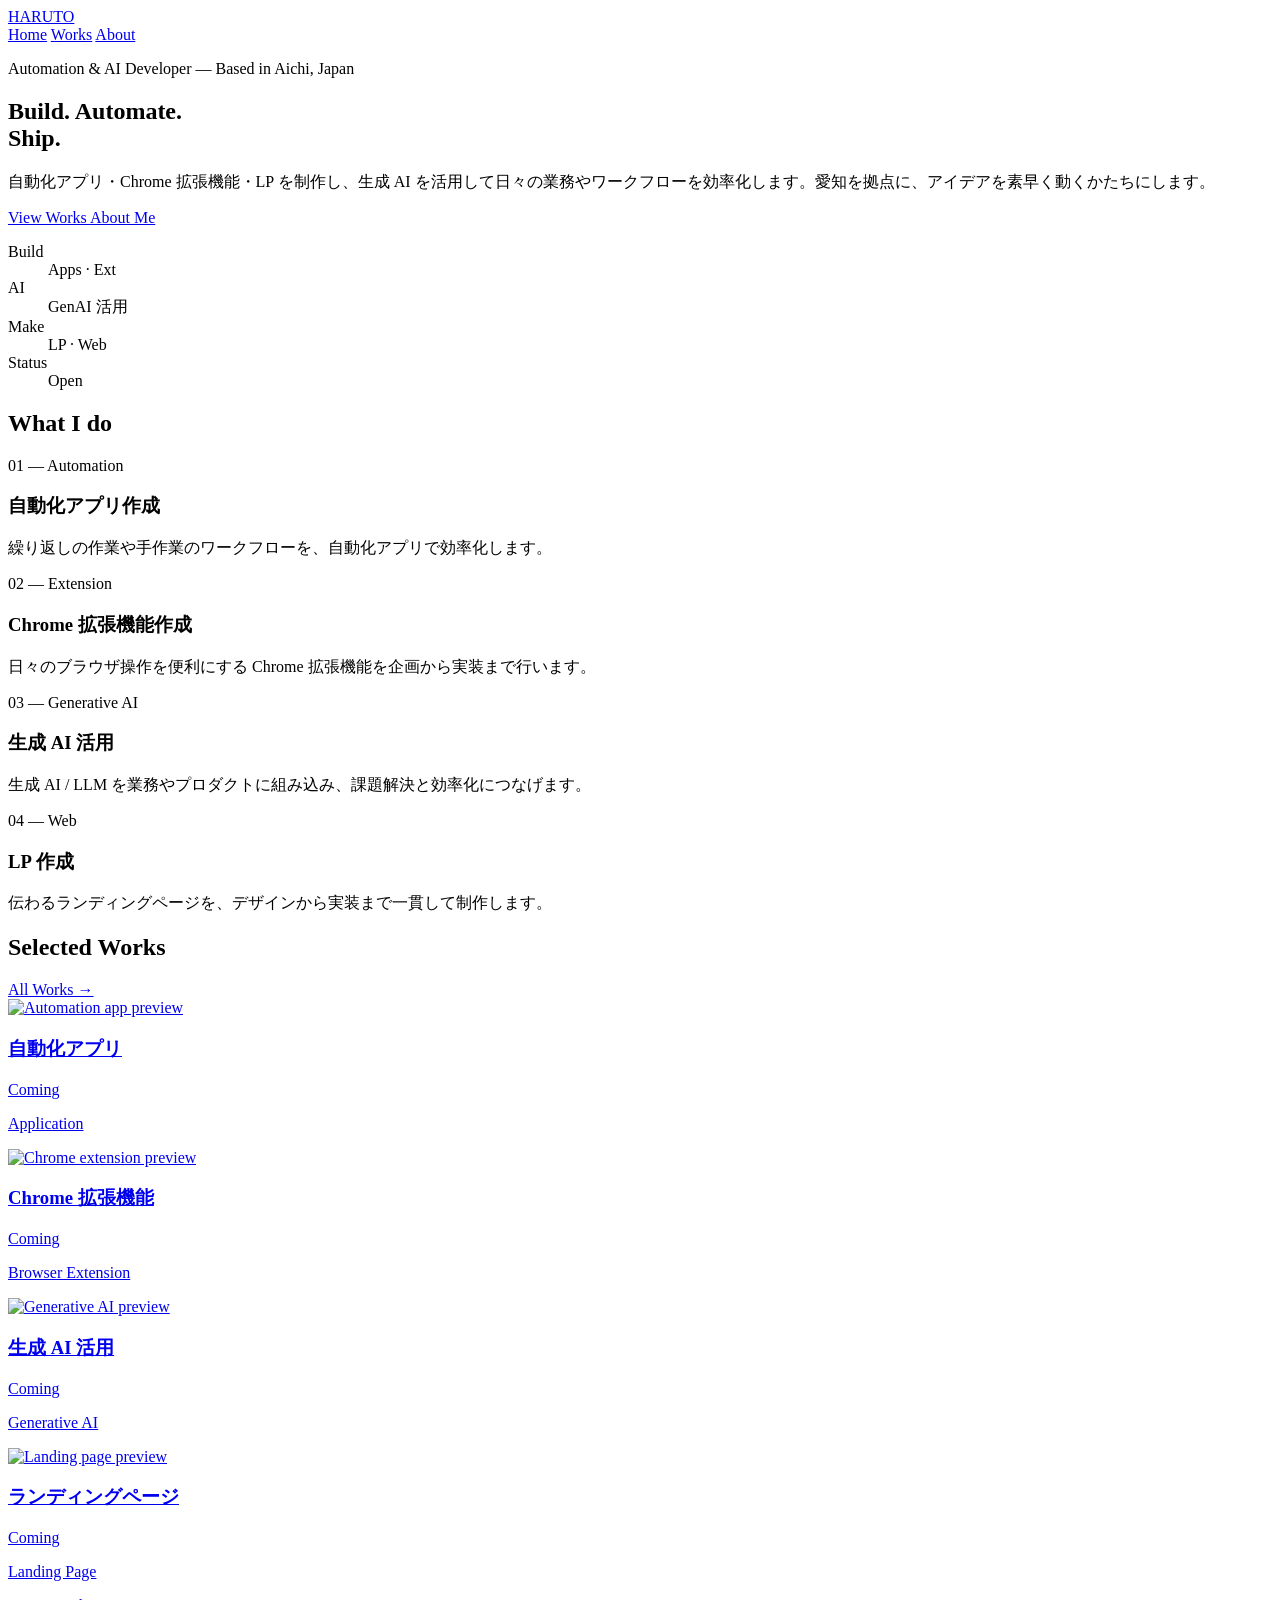
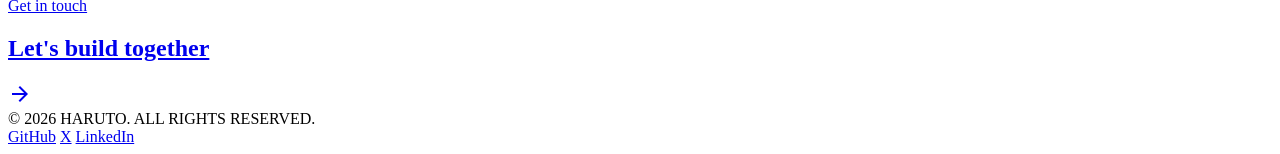
==== index.html @ 408f40bc "Initial commit: portfolio site Co-Authored-By: Claude Opus 4.8 <noreply@anthropic.com>" ====
<!DOCTYPE html>
<html class="scroll-smooth" lang="ja">
<head>
<meta charset="utf-8" />
<meta content="width=device-width, initial-scale=1.0" name="viewport" />
<title>HARUTO — Automation & AI Developer</title>
<meta name="description" content="HARUTO のポートフォリオ。自動化アプリ・Chrome拡張機能・生成AI活用・LP制作。愛知県で活動。" />
<script src="https://cdn.tailwindcss.com?plugins=forms,container-queries"></script>
<link href="https://fonts.googleapis.com/css2?family=Inter:wght@400;500&amp;family=JetBrains+Mono:wght@400;500;600&amp;family=Geist:wght@400;500;600&amp;display=swap" rel="stylesheet" />
<link href="https://fonts.googleapis.com/css2?family=Material+Symbols+Outlined:wght,FILL@100..700,0..1&amp;display=swap" rel="stylesheet" />
<style>
    .material-symbols-outlined { font-variation-settings: 'FILL' 0, 'wght' 400, 'GRAD' 0, 'opsz' 24; }
    body { -webkit-font-smoothing: antialiased; -moz-osx-font-smoothing: grayscale; }
    ::selection { background-color: #000000; color: #ffffff; }
</style>
<script src="assets/config.js"></script>
</head>
<body class="bg-background text-on-background min-h-screen">

<!-- TopNavBar -->
<header class="fixed top-0 w-full z-50 bg-background border-b border-surface-container">
<nav class="flex justify-between items-center h-16 px-margin-mobile md:px-margin-desktop max-w-[1440px] mx-auto">
<a href="index.html" class="font-label-md text-label-md font-bold uppercase tracking-widest text-primary">HARUTO</a>
<div class="flex gap-8">
<a class="font-label-md text-label-md text-primary border-b border-primary pb-1" href="index.html">Home</a>
<a class="font-label-md text-label-md text-outline hover:text-primary transition-colors duration-200" href="works.html">Works</a>
<a class="font-label-md text-label-md text-outline hover:text-primary transition-colors duration-200" href="about.html">About</a>
</div>
</nav>
</header>

<main class="pt-32 pb-stack-xl max-w-[1440px] mx-auto">

<!-- Hero -->
<section class="px-margin-mobile md:px-margin-desktop mb-stack-lg">
<p class="font-label-md text-label-md text-outline uppercase tracking-widest mb-stack-sm">Automation &amp; AI Developer — Based in Aichi, Japan</p>
<h1 class="font-display text-headline-lg-mobile md:text-display uppercase tracking-tight max-w-[1100px]">
Build. Automate.<br />Ship.
</h1>
<p class="font-body-lg text-body-lg text-on-surface-variant max-w-[680px] mt-stack-md">
自動化アプリ・Chrome 拡張機能・LP を制作し、生成 AI を活用して日々の業務やワークフローを効率化します。愛知を拠点に、アイデアを素早く動くかたちにします。
</p>
<div class="flex flex-col sm:flex-row gap-4 mt-stack-md">
<a href="works.html" class="inline-flex items-center justify-center px-10 py-4 bg-primary text-on-primary font-label-md text-label-md uppercase tracking-widest hover:bg-secondary transition-colors duration-300 active:scale-95">
View Works
</a>
<a href="about.html" class="inline-flex items-center justify-center px-10 py-4 border border-primary text-primary font-label-md text-label-md uppercase tracking-widest hover:bg-surface-container transition-colors duration-300 active:scale-95">
About Me
</a>
</div>
</section>

<!-- Quick facts -->
<section class="px-margin-mobile md:px-margin-desktop mb-stack-lg">
<dl class="grid grid-cols-2 md:grid-cols-4 border-t border-surface-container">
<div class="py-stack-sm border-b border-surface-container pr-4">
<dt class="font-label-sm text-label-sm text-outline uppercase tracking-widest">Build</dt>
<dd class="font-headline-md text-headline-md mt-2">Apps · Ext</dd>
</div>
<div class="py-stack-sm border-b border-surface-container pr-4">
<dt class="font-label-sm text-label-sm text-outline uppercase tracking-widest">AI</dt>
<dd class="font-headline-md text-headline-md mt-2">GenAI 活用</dd>
</div>
<div class="py-stack-sm border-b border-surface-container pr-4">
<dt class="font-label-sm text-label-sm text-outline uppercase tracking-widest">Make</dt>
<dd class="font-headline-md text-headline-md mt-2">LP · Web</dd>
</div>
<div class="py-stack-sm border-b border-surface-container pr-4">
<dt class="font-label-sm text-label-sm text-outline uppercase tracking-widest">Status</dt>
<dd class="font-headline-md text-headline-md mt-2 flex items-center gap-3"><span class="w-2 h-2 bg-secondary rounded-full"></span>Open</dd>
</div>
</dl>
</section>

<!-- What I do -->
<section class="px-margin-mobile md:px-margin-desktop mb-stack-lg">
<h2 class="font-label-sm text-label-sm text-outline uppercase tracking-widest border-b border-surface-container pb-2 mb-stack-md">What I do</h2>
<div class="grid grid-cols-1 md:grid-cols-2 gap-x-margin-desktop gap-y-stack-md">
<div class="space-y-2">
<p class="font-label-sm text-label-sm text-secondary uppercase tracking-widest">01 — Automation</p>
<h3 class="font-headline-md text-headline-md">自動化アプリ作成</h3>
<p class="font-body-md text-body-md text-on-surface-variant">繰り返しの作業や手作業のワークフローを、自動化アプリで効率化します。</p>
</div>
<div class="space-y-2">
<p class="font-label-sm text-label-sm text-secondary uppercase tracking-widest">02 — Extension</p>
<h3 class="font-headline-md text-headline-md">Chrome 拡張機能作成</h3>
<p class="font-body-md text-body-md text-on-surface-variant">日々のブラウザ操作を便利にする Chrome 拡張機能を企画から実装まで行います。</p>
</div>
<div class="space-y-2">
<p class="font-label-sm text-label-sm text-secondary uppercase tracking-widest">03 — Generative AI</p>
<h3 class="font-headline-md text-headline-md">生成 AI 活用</h3>
<p class="font-body-md text-body-md text-on-surface-variant">生成 AI / LLM を業務やプロダクトに組み込み、課題解決と効率化につなげます。</p>
</div>
<div class="space-y-2">
<p class="font-label-sm text-label-sm text-secondary uppercase tracking-widest">04 — Web</p>
<h3 class="font-headline-md text-headline-md">LP 作成</h3>
<p class="font-body-md text-body-md text-on-surface-variant">伝わるランディングページを、デザインから実装まで一貫して制作します。</p>
</div>
</div>
</section>

<!-- Selected Works -->
<section class="px-margin-mobile md:px-margin-desktop">
<div class="flex items-end justify-between border-b border-surface-container pb-stack-sm mb-stack-md">
<h2 class="font-headline-lg text-headline-lg-mobile md:text-headline-lg uppercase tracking-tight">Selected Works</h2>
<a href="works.html" class="font-label-md text-label-md text-outline hover:text-primary transition-colors hidden sm:inline">All Works →</a>
</div>

<div class="grid grid-cols-1 md:grid-cols-2 gap-x-margin-desktop gap-y-stack-md">

<!-- Work card 1 -->
<a href="works.html" class="group block" data-reveal>
<div class="aspect-[4/3] bg-surface-container overflow-hidden mb-stack-sm">
<img data-grayscale alt="Automation app preview" src="https://picsum.photos/seed/haruto-app/800/600" class="w-full h-full object-cover grayscale group-hover:grayscale-0 group-hover:scale-105 transition-all duration-700" />
</div>
<div class="flex items-baseline justify-between">
<h3 class="font-headline-md text-headline-md group-hover:text-secondary transition-colors">自動化アプリ</h3>
<span class="font-label-sm text-label-sm text-outline">Coming</span>
</div>
<p class="font-label-sm text-label-sm text-outline uppercase tracking-widest mt-1">Application</p>
</a>

<!-- Work card 2 -->
<a href="works.html" class="group block md:mt-stack-lg" data-reveal>
<div class="aspect-[4/3] bg-surface-container overflow-hidden mb-stack-sm">
<img data-grayscale alt="Chrome extension preview" src="https://picsum.photos/seed/haruto-ext/800/600" class="w-full h-full object-cover grayscale group-hover:grayscale-0 group-hover:scale-105 transition-all duration-700" />
</div>
<div class="flex items-baseline justify-between">
<h3 class="font-headline-md text-headline-md group-hover:text-secondary transition-colors">Chrome 拡張機能</h3>
<span class="font-label-sm text-label-sm text-outline">Coming</span>
</div>
<p class="font-label-sm text-label-sm text-outline uppercase tracking-widest mt-1">Browser Extension</p>
</a>

<!-- Work card 3 -->
<a href="works.html" class="group block" data-reveal>
<div class="aspect-[4/3] bg-surface-container overflow-hidden mb-stack-sm">
<img data-grayscale alt="Generative AI preview" src="https://picsum.photos/seed/haruto-ai/800/600" class="w-full h-full object-cover grayscale group-hover:grayscale-0 group-hover:scale-105 transition-all duration-700" />
</div>
<div class="flex items-baseline justify-between">
<h3 class="font-headline-md text-headline-md group-hover:text-secondary transition-colors">生成 AI 活用</h3>
<span class="font-label-sm text-label-sm text-outline">Coming</span>
</div>
<p class="font-label-sm text-label-sm text-outline uppercase tracking-widest mt-1">Generative AI</p>
</a>

<!-- Work card 4 -->
<a href="works.html" class="group block md:mt-stack-lg" data-reveal>
<div class="aspect-[4/3] bg-surface-container overflow-hidden mb-stack-sm">
<img data-grayscale alt="Landing page preview" src="https://picsum.photos/seed/haruto-lp/800/600" class="w-full h-full object-cover grayscale group-hover:grayscale-0 group-hover:scale-105 transition-all duration-700" />
</div>
<div class="flex items-baseline justify-between">
<h3 class="font-headline-md text-headline-md group-hover:text-secondary transition-colors">ランディングページ</h3>
<span class="font-label-sm text-label-sm text-outline">Coming</span>
</div>
<p class="font-label-sm text-label-sm text-outline uppercase tracking-widest mt-1">Landing Page</p>
</a>

</div>
</section>

<!-- CTA -->
<section class="mt-stack-xl px-margin-mobile md:px-margin-desktop">
<a class="group block border-t border-surface-container py-stack-md flex items-center justify-between transition-all duration-500 hover:bg-surface-container-low px-4" href="about.html">
<div class="space-y-1">
<span class="font-label-sm text-label-sm text-outline uppercase tracking-widest">Get in touch</span>
<h2 class="font-headline-md text-headline-md uppercase group-hover:translate-x-4 transition-transform duration-500">Let's build together</h2>
</div>
<span class="material-symbols-outlined text-4xl group-hover:scale-150 transition-transform duration-500">arrow_forward</span>
</a>
</section>

</main>

<!-- Footer -->
<footer class="bg-background border-t border-surface-container">
<div class="flex flex-col md:flex-row justify-between items-center py-stack-md px-margin-mobile md:px-margin-desktop max-w-[1440px] mx-auto gap-4">
<div class="font-label-sm text-label-sm font-semibold text-primary">© 2026 HARUTO. ALL RIGHTS RESERVED.</div>
<div class="flex gap-8">
<a class="font-label-sm text-label-sm text-outline hover:text-primary underline transition-all" href="#">GitHub</a>
<a class="font-label-sm text-label-sm text-outline hover:text-primary underline transition-all" href="#">X</a>
<a class="font-label-sm text-label-sm text-outline hover:text-primary underline transition-all" href="#">LinkedIn</a>
</div>
</div>
</footer>

<script src="assets/main.js"></script>
</body>
</html>
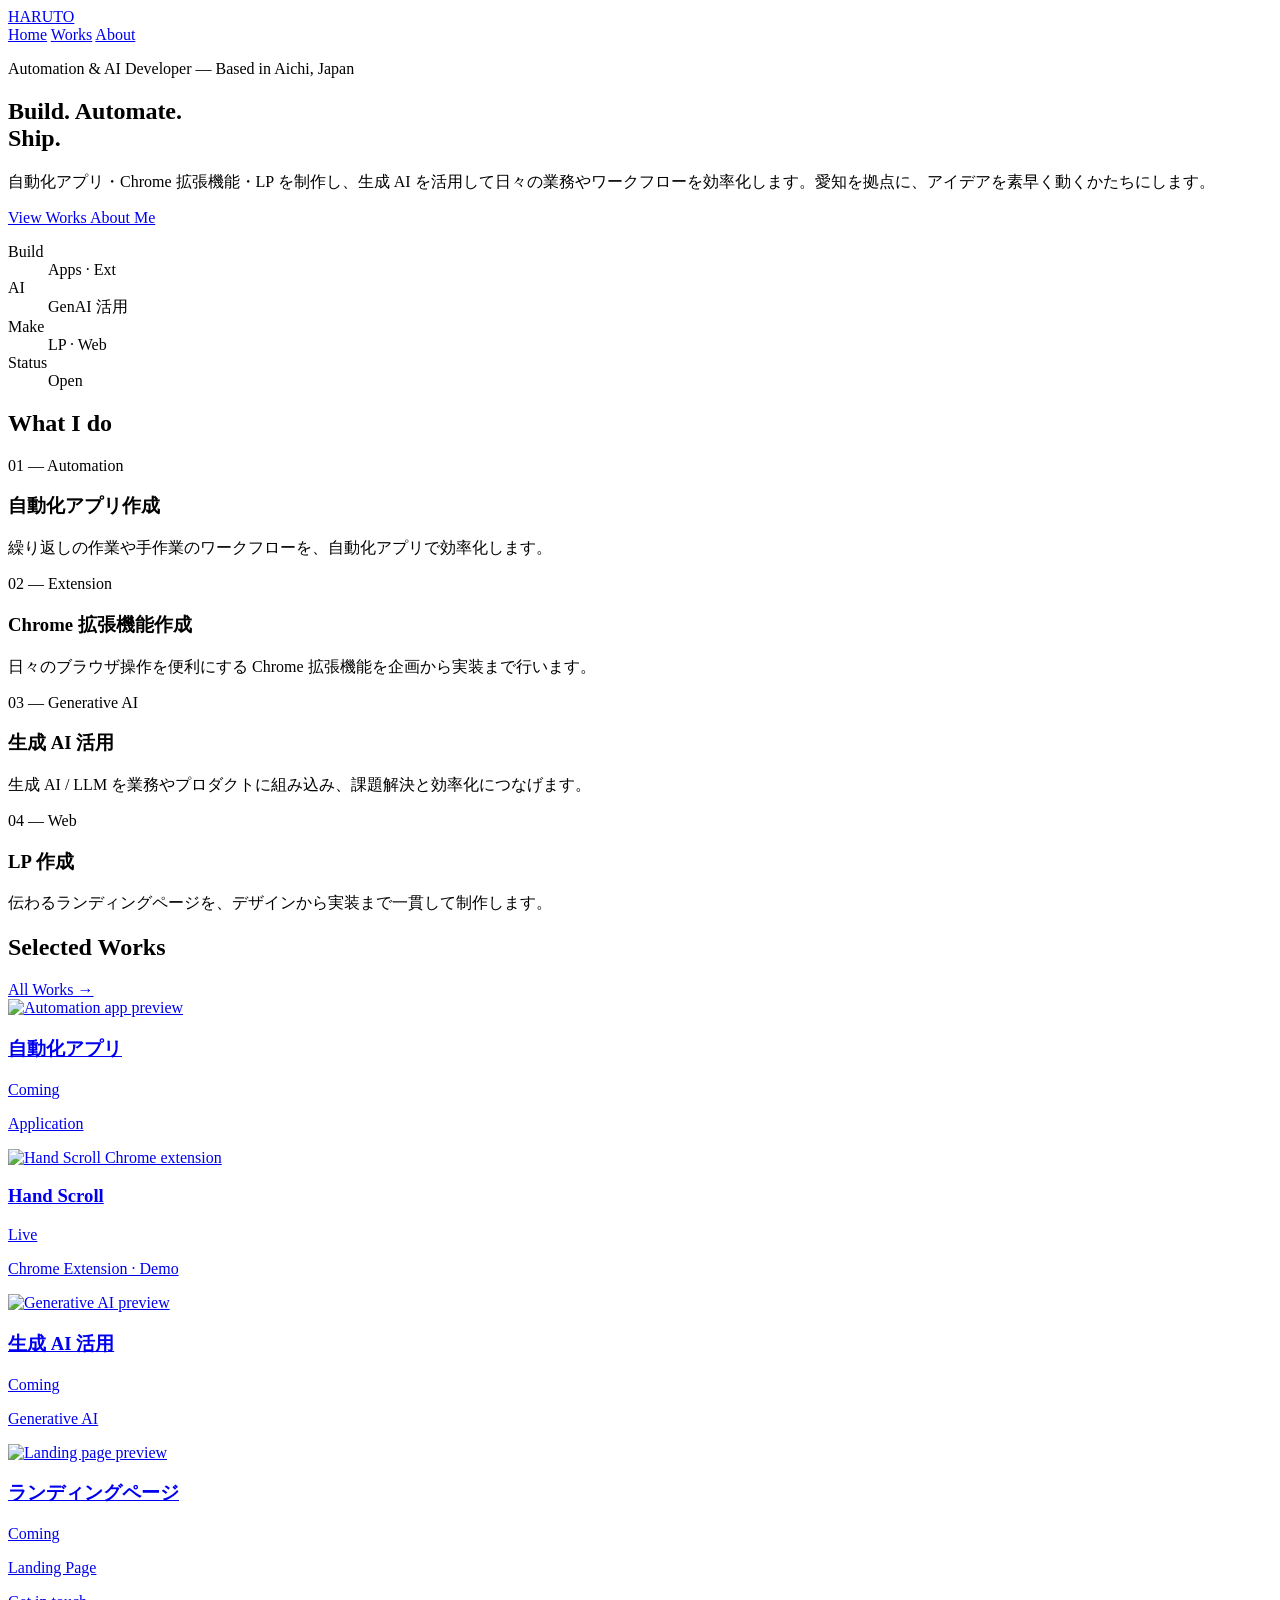
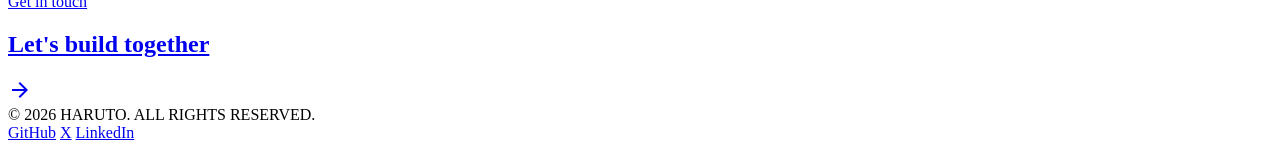
==== commit c1853deb: "Add live in-browser demo for Hand Scroll Chrome extension Co-Authored-By: Claude Opus 4.8 <noreply@a" ====
--- a/index.html
+++ b/index.html
@@ -121,15 +121,15 @@
 </a>
 
 <!-- Work card 2 -->
-<a href="works.html" class="group block md:mt-stack-lg" data-reveal>
+<a href="demo/hand-scroll/" class="group block md:mt-stack-lg" data-reveal>
 <div class="aspect-[4/3] bg-surface-container overflow-hidden mb-stack-sm">
-<img data-grayscale alt="Chrome extension preview" src="https://picsum.photos/seed/haruto-ext/800/600" class="w-full h-full object-cover grayscale group-hover:grayscale-0 group-hover:scale-105 transition-all duration-700" />
+<img data-grayscale alt="Hand Scroll Chrome extension" src="https://picsum.photos/seed/haruto-ext/800/600" class="w-full h-full object-cover grayscale group-hover:grayscale-0 group-hover:scale-105 transition-all duration-700" />
 </div>
 <div class="flex items-baseline justify-between">
-<h3 class="font-headline-md text-headline-md group-hover:text-secondary transition-colors">Chrome 拡張機能</h3>
-<span class="font-label-sm text-label-sm text-outline">Coming</span>
+<h3 class="font-headline-md text-headline-md group-hover:text-secondary transition-colors">Hand Scroll</h3>
+<span class="font-label-sm text-label-sm text-secondary flex items-center gap-1.5"><span class="w-1.5 h-1.5 bg-secondary rounded-full"></span>Live</span>
 </div>
-<p class="font-label-sm text-label-sm text-outline uppercase tracking-widest mt-1">Browser Extension</p>
+<p class="font-label-sm text-label-sm text-outline uppercase tracking-widest mt-1">Chrome Extension · Demo</p>
 </a>
 
 <!-- Work card 3 -->
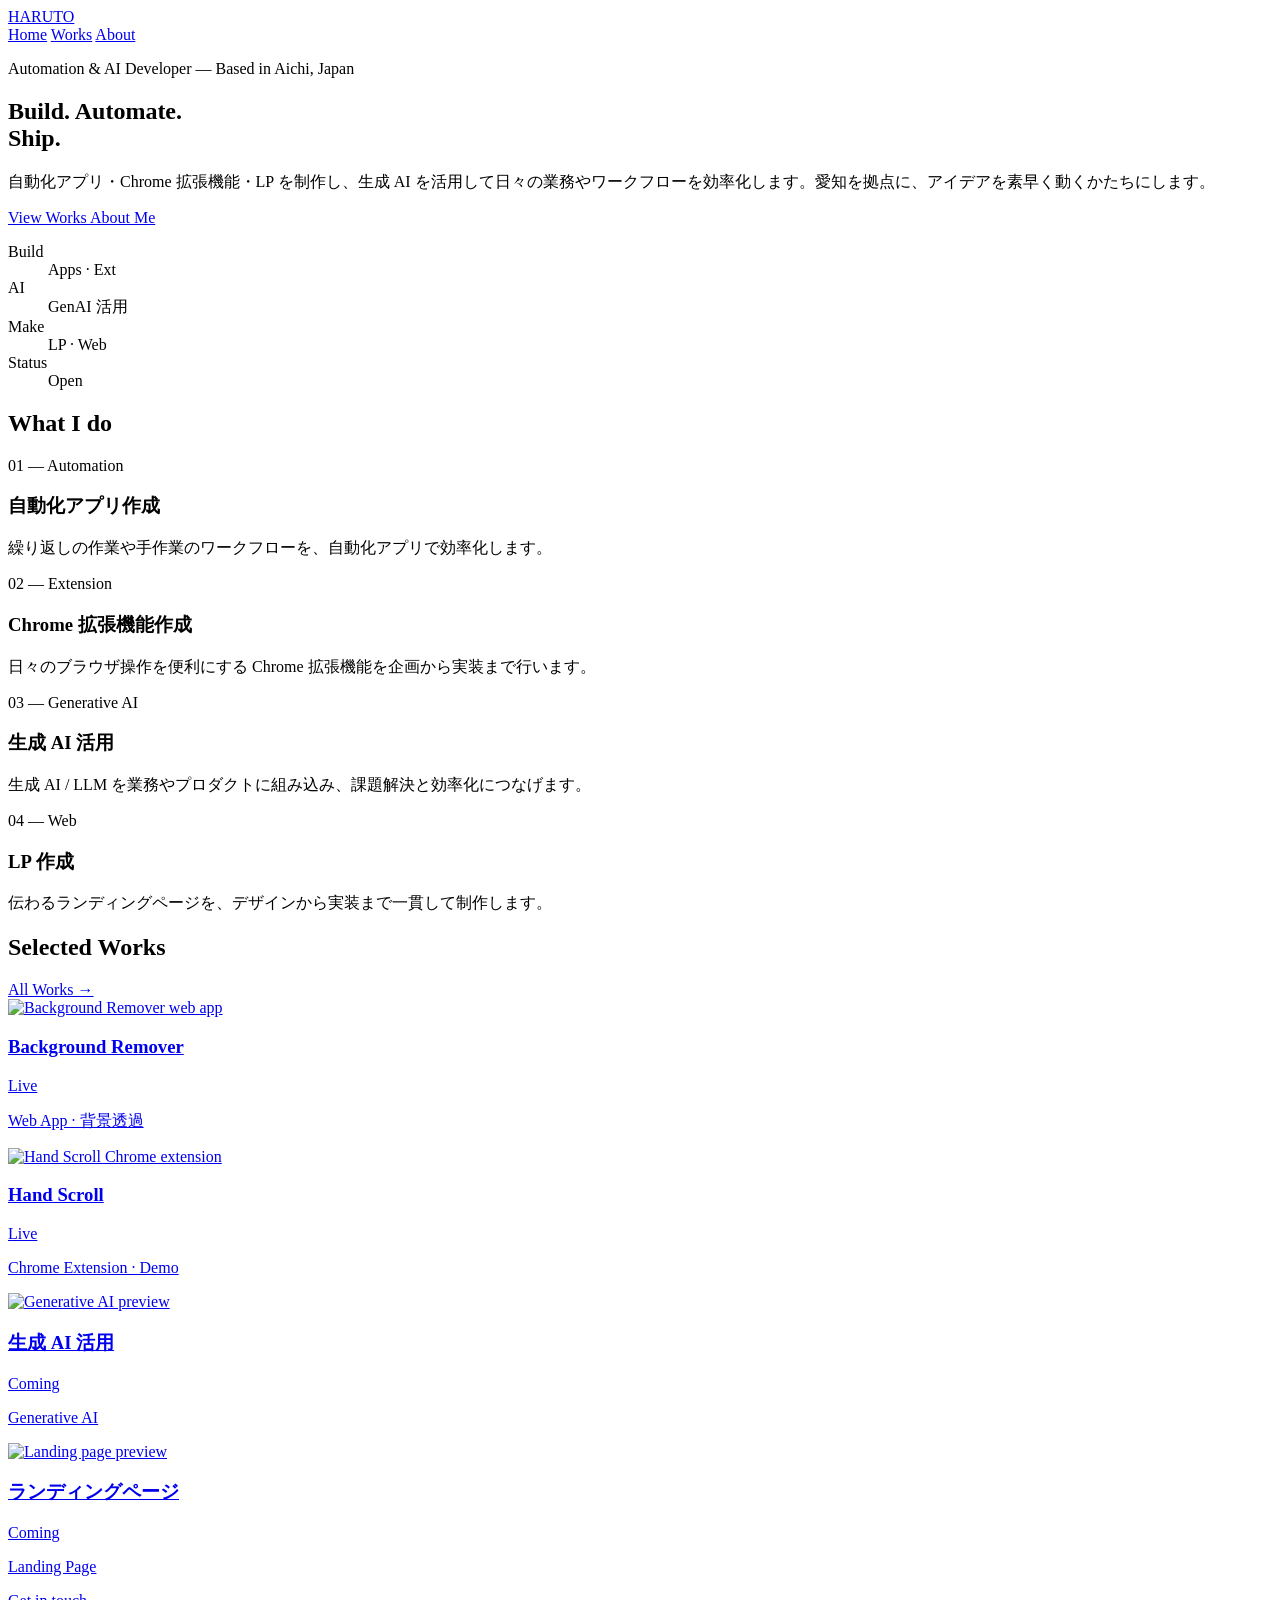
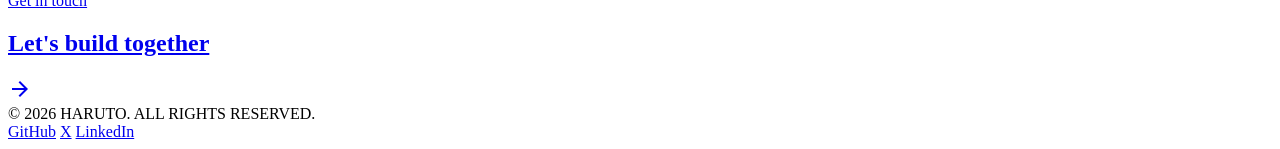
==== commit 523545f5: "Add Background Remover web app (in-browser, RMBG-1.4) Co-Authored-By: Claude Opus 4.8 <noreply@anthr" ====
--- a/index.html
+++ b/index.html
@@ -109,15 +109,15 @@
 <div class="grid grid-cols-1 md:grid-cols-2 gap-x-margin-desktop gap-y-stack-md">
 
 <!-- Work card 1 -->
-<a href="works.html" class="group block" data-reveal>
+<a href="apps/bg-remover/" class="group block" data-reveal>
 <div class="aspect-[4/3] bg-surface-container overflow-hidden mb-stack-sm">
-<img data-grayscale alt="Automation app preview" src="https://picsum.photos/seed/haruto-app/800/600" class="w-full h-full object-cover grayscale group-hover:grayscale-0 group-hover:scale-105 transition-all duration-700" />
+<img data-grayscale alt="Background Remover web app" src="https://picsum.photos/seed/haruto-bg/800/600" class="w-full h-full object-cover grayscale group-hover:grayscale-0 group-hover:scale-105 transition-all duration-700" />
 </div>
 <div class="flex items-baseline justify-between">
-<h3 class="font-headline-md text-headline-md group-hover:text-secondary transition-colors">自動化アプリ</h3>
-<span class="font-label-sm text-label-sm text-outline">Coming</span>
+<h3 class="font-headline-md text-headline-md group-hover:text-secondary transition-colors">Background Remover</h3>
+<span class="font-label-sm text-label-sm text-secondary flex items-center gap-1.5"><span class="w-1.5 h-1.5 bg-secondary rounded-full"></span>Live</span>
 </div>
-<p class="font-label-sm text-label-sm text-outline uppercase tracking-widest mt-1">Application</p>
+<p class="font-label-sm text-label-sm text-outline uppercase tracking-widest mt-1">Web App · 背景透過</p>
 </a>
 
 <!-- Work card 2 -->
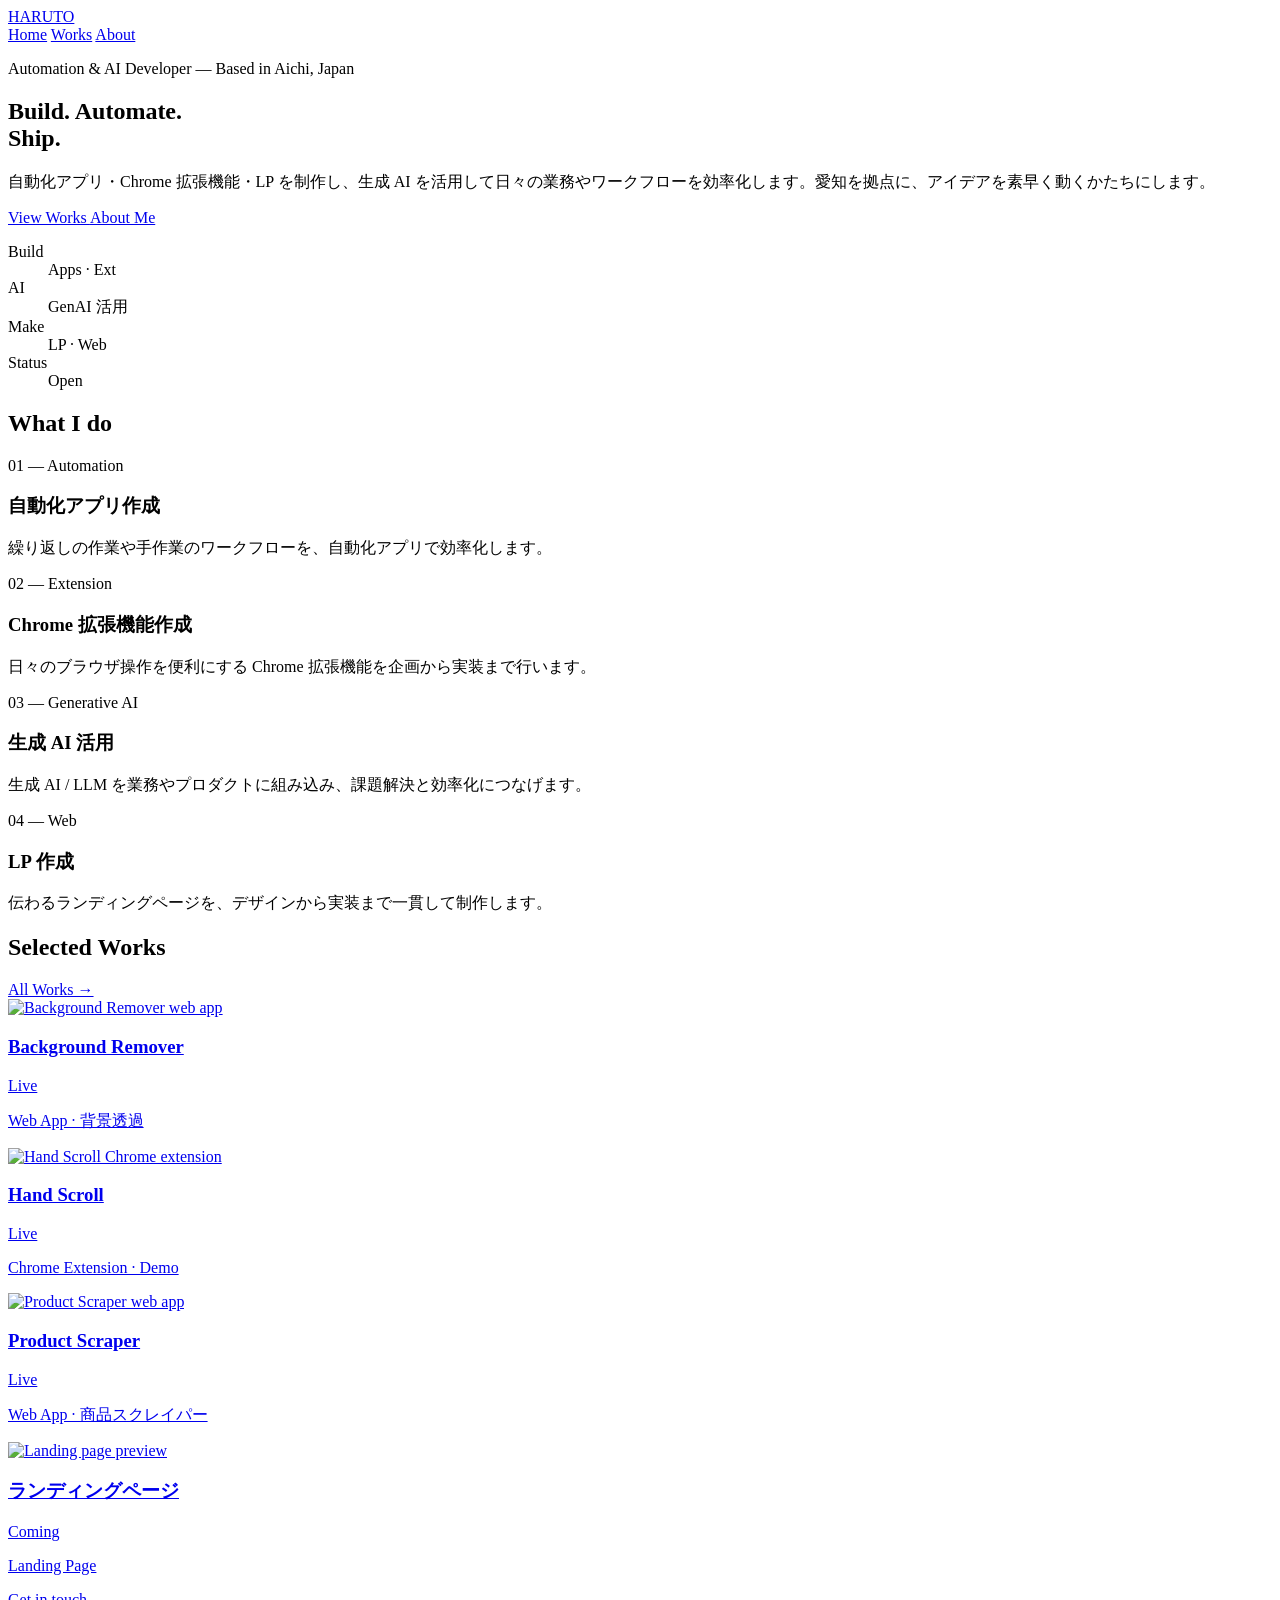
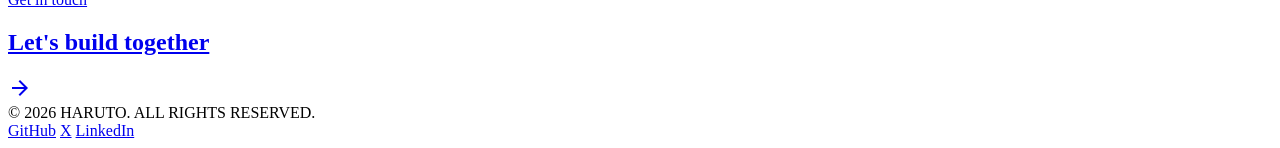
==== commit d5993e9f: "Add Product Scraper web app (frontend; Cloudflare Worker backend) Co-Authored-By: Claude Opus 4.8 <n" ====
--- a/index.html
+++ b/index.html
@@ -133,15 +133,15 @@
 </a>
 
 <!-- Work card 3 -->
-<a href="works.html" class="group block" data-reveal>
+<a href="apps/product-scraper/" class="group block" data-reveal>
 <div class="aspect-[4/3] bg-surface-container overflow-hidden mb-stack-sm">
-<img data-grayscale alt="Generative AI preview" src="https://picsum.photos/seed/haruto-ai/800/600" class="w-full h-full object-cover grayscale group-hover:grayscale-0 group-hover:scale-105 transition-all duration-700" />
+<img data-grayscale alt="Product Scraper web app" src="https://picsum.photos/seed/haruto-scraper/800/600" class="w-full h-full object-cover grayscale group-hover:grayscale-0 group-hover:scale-105 transition-all duration-700" />
 </div>
 <div class="flex items-baseline justify-between">
-<h3 class="font-headline-md text-headline-md group-hover:text-secondary transition-colors">生成 AI 活用</h3>
-<span class="font-label-sm text-label-sm text-outline">Coming</span>
+<h3 class="font-headline-md text-headline-md group-hover:text-secondary transition-colors">Product Scraper</h3>
+<span class="font-label-sm text-label-sm text-secondary flex items-center gap-1.5"><span class="w-1.5 h-1.5 bg-secondary rounded-full"></span>Live</span>
 </div>
-<p class="font-label-sm text-label-sm text-outline uppercase tracking-widest mt-1">Generative AI</p>
+<p class="font-label-sm text-label-sm text-outline uppercase tracking-widest mt-1">Web App · 商品スクレイパー</p>
 </a>
 
 <!-- Work card 4 -->
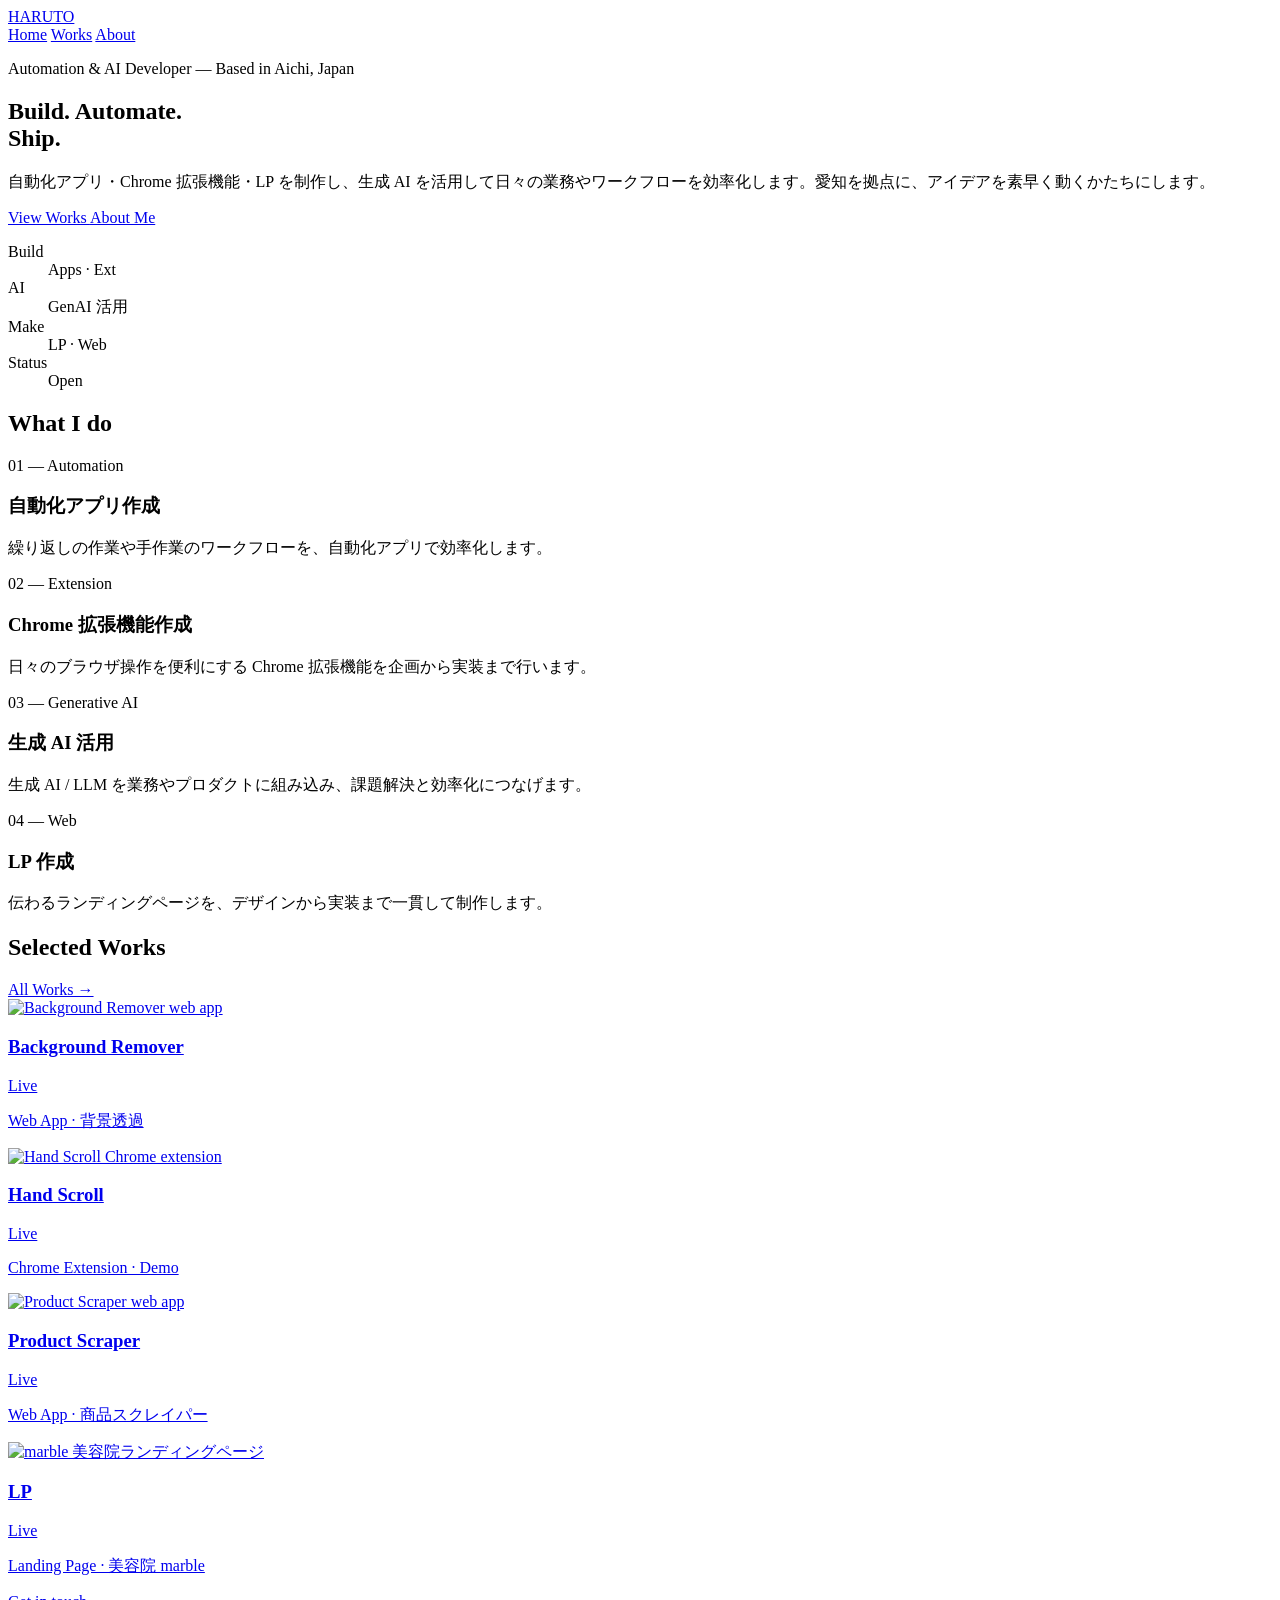
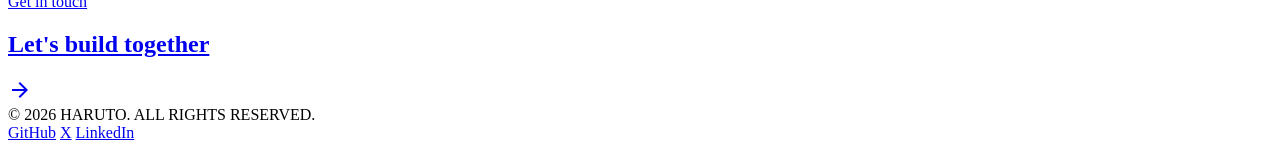
==== commit bdf9bf41: "add lp" ====
--- a/index.html
+++ b/index.html
@@ -109,7 +109,7 @@
 <div class="grid grid-cols-1 md:grid-cols-2 gap-x-margin-desktop gap-y-stack-md">
 
 <!-- Work card 1 -->
-<a href="apps/bg-remover/" class="group block" data-reveal>
+<a href="apps/bg-remover/index.html" class="group block" data-reveal>
 <div class="aspect-[4/3] bg-surface-container overflow-hidden mb-stack-sm">
 <img data-grayscale alt="Background Remover web app" src="https://picsum.photos/seed/haruto-bg/800/600" class="w-full h-full object-cover grayscale group-hover:grayscale-0 group-hover:scale-105 transition-all duration-700" />
 </div>
@@ -121,7 +121,7 @@
 </a>
 
 <!-- Work card 2 -->
-<a href="demo/hand-scroll/" class="group block md:mt-stack-lg" data-reveal>
+<a href="demo/hand-scroll/index.html" class="group block md:mt-stack-lg" data-reveal>
 <div class="aspect-[4/3] bg-surface-container overflow-hidden mb-stack-sm">
 <img data-grayscale alt="Hand Scroll Chrome extension" src="https://picsum.photos/seed/haruto-ext/800/600" class="w-full h-full object-cover grayscale group-hover:grayscale-0 group-hover:scale-105 transition-all duration-700" />
 </div>
@@ -133,7 +133,7 @@
 </a>
 
 <!-- Work card 3 -->
-<a href="apps/product-scraper/" class="group block" data-reveal>
+<a href="apps/product-scraper/index.html" class="group block" data-reveal>
 <div class="aspect-[4/3] bg-surface-container overflow-hidden mb-stack-sm">
 <img data-grayscale alt="Product Scraper web app" src="https://picsum.photos/seed/haruto-scraper/800/600" class="w-full h-full object-cover grayscale group-hover:grayscale-0 group-hover:scale-105 transition-all duration-700" />
 </div>
@@ -145,15 +145,15 @@
 </a>
 
 <!-- Work card 4 -->
-<a href="works.html" class="group block md:mt-stack-lg" data-reveal>
+<a href="lp/marble/index.html" class="group block md:mt-stack-lg" data-reveal>
 <div class="aspect-[4/3] bg-surface-container overflow-hidden mb-stack-sm">
-<img data-grayscale alt="Landing page preview" src="https://picsum.photos/seed/haruto-lp/800/600" class="w-full h-full object-cover grayscale group-hover:grayscale-0 group-hover:scale-105 transition-all duration-700" />
+<img data-grayscale alt="marble 美容院ランディングページ" src="https://images.unsplash.com/photo-1600948836101-f9ffda59d250?auto=format&fit=crop&w=800&q=80" class="w-full h-full object-cover grayscale group-hover:grayscale-0 group-hover:scale-105 transition-all duration-700" />
 </div>
 <div class="flex items-baseline justify-between">
-<h3 class="font-headline-md text-headline-md group-hover:text-secondary transition-colors">ランディングページ</h3>
-<span class="font-label-sm text-label-sm text-outline">Coming</span>
+<h3 class="font-headline-md text-headline-md group-hover:text-secondary transition-colors">LP</h3>
+<span class="font-label-sm text-label-sm text-secondary flex items-center gap-1.5"><span class="w-1.5 h-1.5 bg-secondary rounded-full"></span>Live</span>
 </div>
-<p class="font-label-sm text-label-sm text-outline uppercase tracking-widest mt-1">Landing Page</p>
+<p class="font-label-sm text-label-sm text-outline uppercase tracking-widest mt-1">Landing Page · 美容院 marble</p>
 </a>
 
 </div>
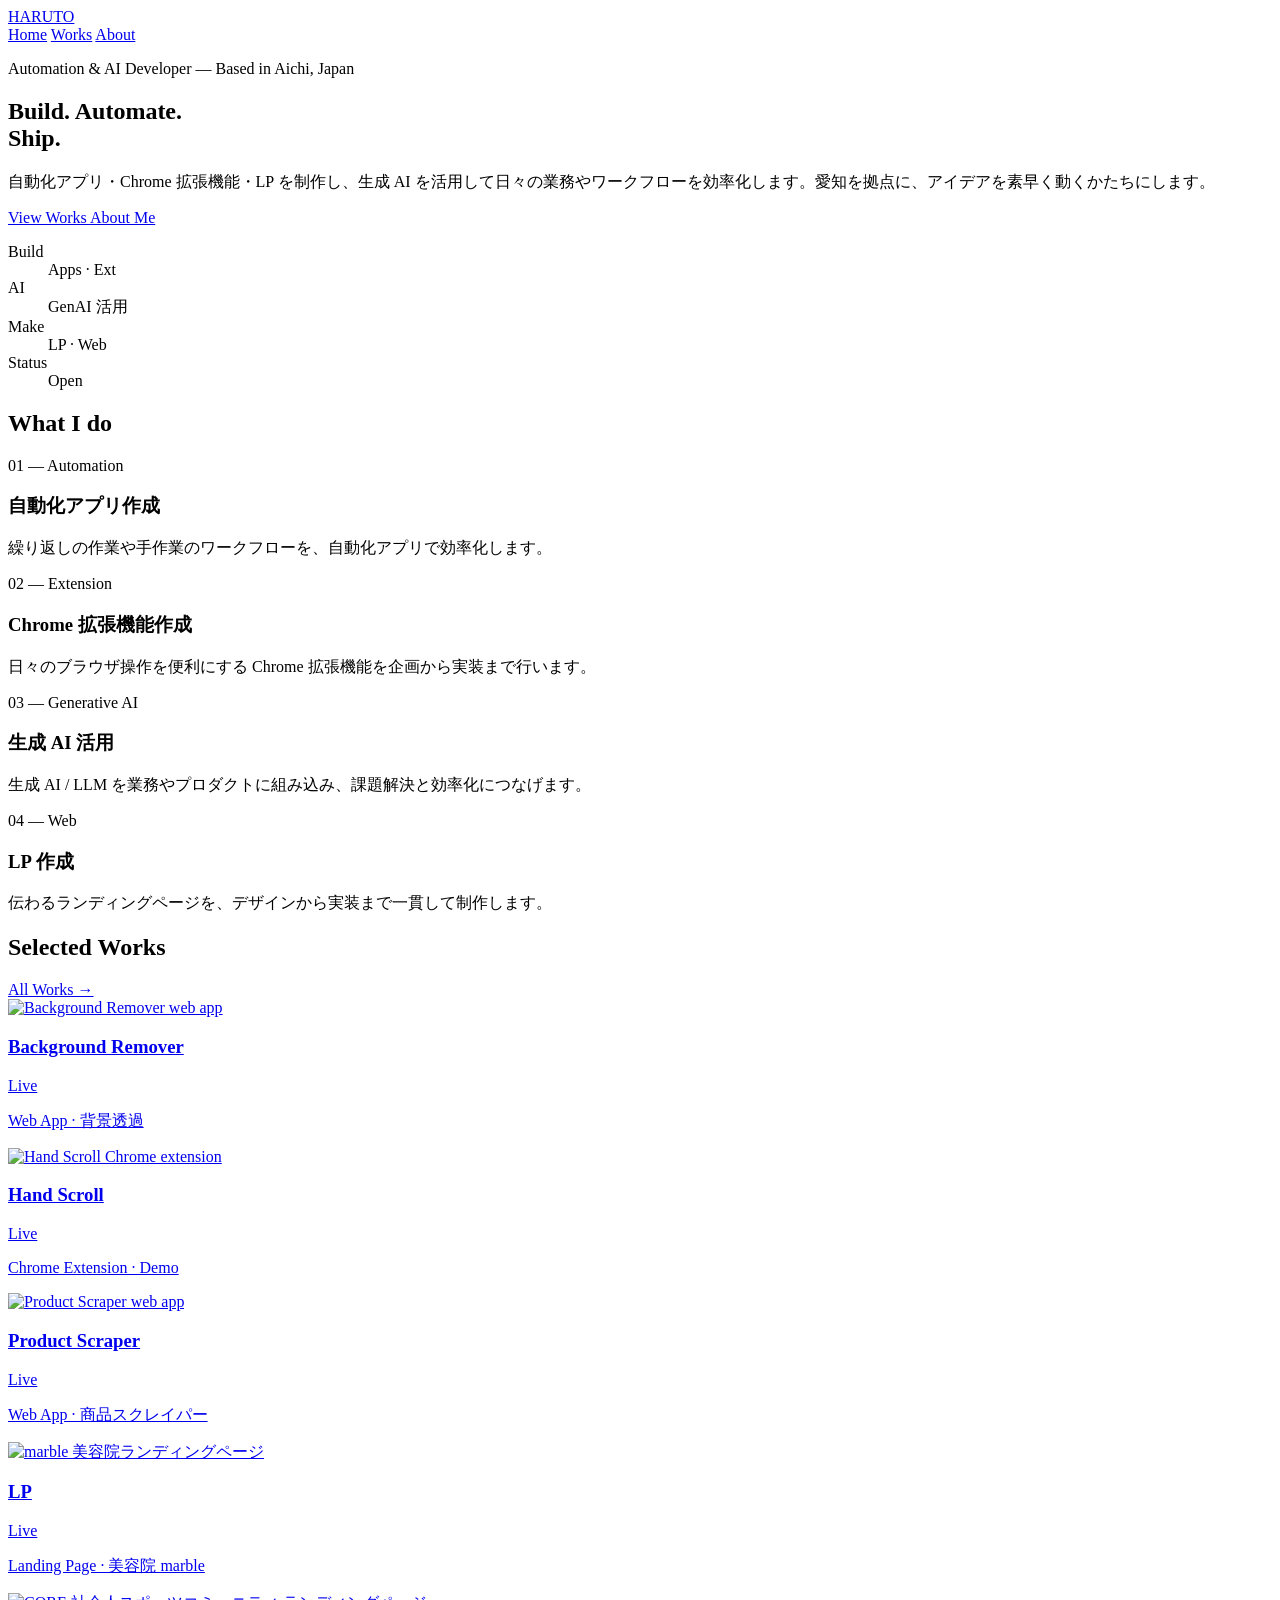
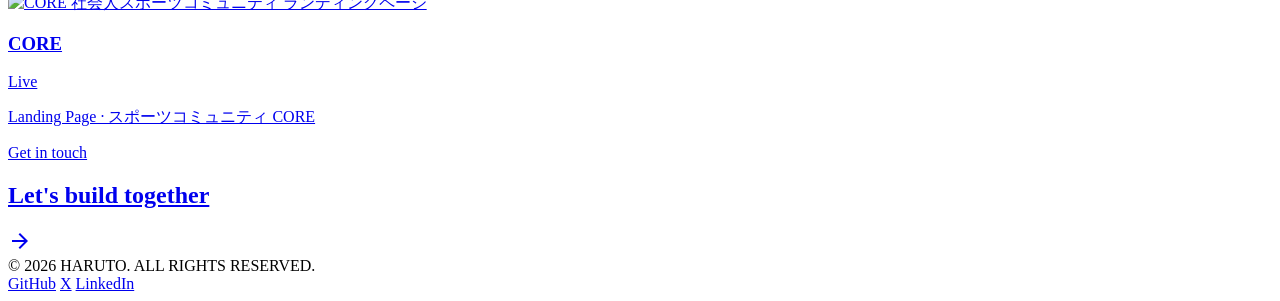
==== commit caa474ab: "Add CORE LP card to Selected Works and works grid index.html / works.html に CORE（lp/core/）のカードを追加。  " ====
--- a/index.html
+++ b/index.html
@@ -156,6 +156,18 @@
 <p class="font-label-sm text-label-sm text-outline uppercase tracking-widest mt-1">Landing Page · 美容院 marble</p>
 </a>
 
+<!-- Work card 5 -->
+<a href="lp/core/index.html" class="group block" data-reveal>
+<div class="aspect-[4/3] bg-surface-container overflow-hidden mb-stack-sm">
+<img data-grayscale alt="CORE 社会人スポーツコミュニティ ランディングページ" src="https://images.unsplash.com/photo-1519823038424-f8dbabca95f1?auto=format&fit=crop&w=800&q=80" class="w-full h-full object-cover grayscale group-hover:grayscale-0 group-hover:scale-105 transition-all duration-700" />
+</div>
+<div class="flex items-baseline justify-between">
+<h3 class="font-headline-md text-headline-md group-hover:text-secondary transition-colors">CORE</h3>
+<span class="font-label-sm text-label-sm text-secondary flex items-center gap-1.5"><span class="w-1.5 h-1.5 bg-secondary rounded-full"></span>Live</span>
+</div>
+<p class="font-label-sm text-label-sm text-outline uppercase tracking-widest mt-1">Landing Page · スポーツコミュニティ CORE</p>
+</a>
+
 </div>
 </section>
 
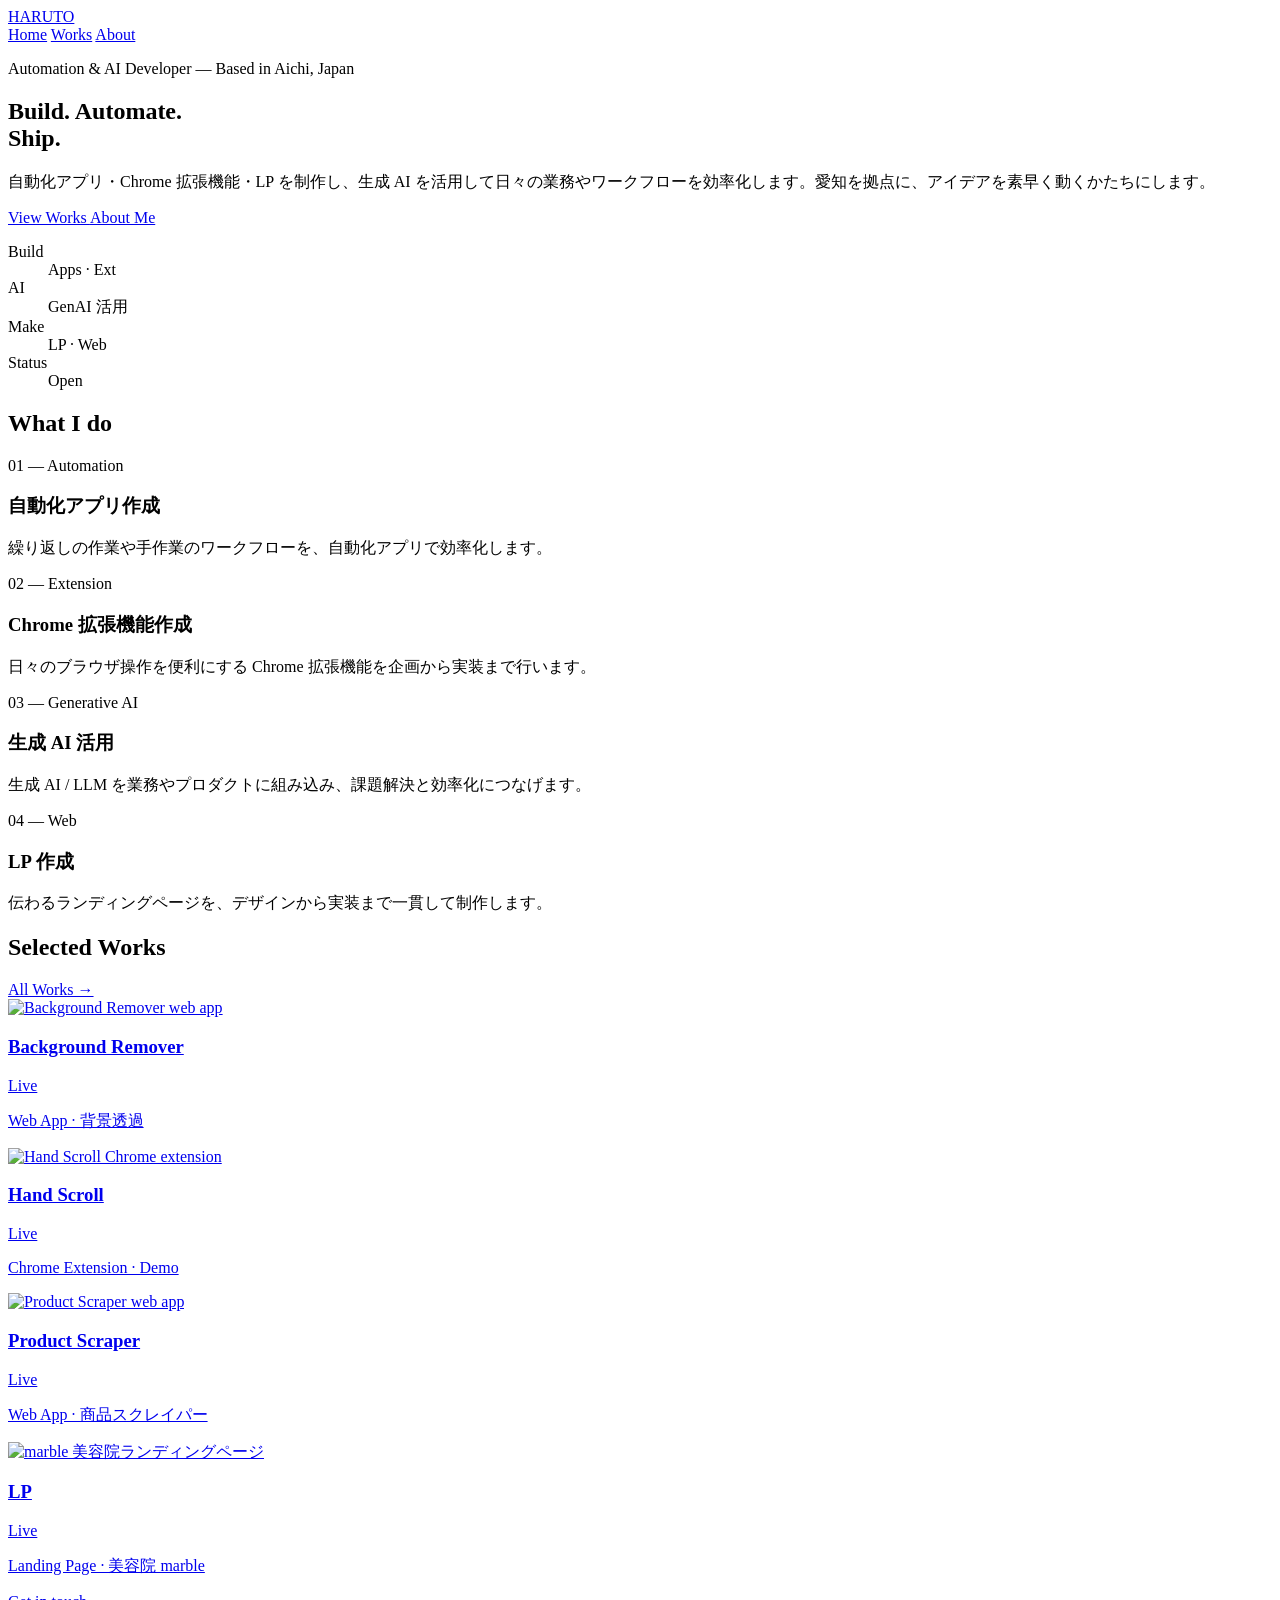
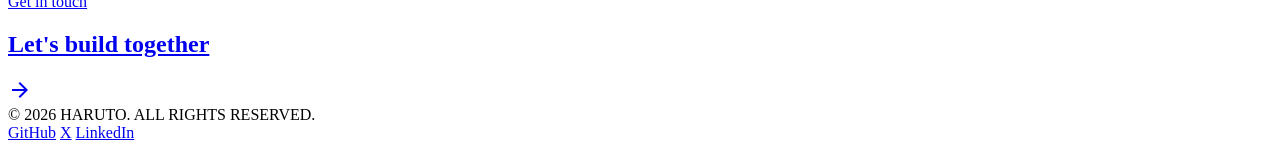
==== commit 837a5ce2: "Remove CORE LP card from Selected Works and works grid CORE は一覧に載せず、lp/core/ 単体ページのみ公開する方針に変更。  Co-A" ====
--- a/index.html
+++ b/index.html
@@ -156,18 +156,6 @@
 <p class="font-label-sm text-label-sm text-outline uppercase tracking-widest mt-1">Landing Page · 美容院 marble</p>
 </a>
 
-<!-- Work card 5 -->
-<a href="lp/core/index.html" class="group block" data-reveal>
-<div class="aspect-[4/3] bg-surface-container overflow-hidden mb-stack-sm">
-<img data-grayscale alt="CORE 社会人スポーツコミュニティ ランディングページ" src="https://images.unsplash.com/photo-1519823038424-f8dbabca95f1?auto=format&fit=crop&w=800&q=80" class="w-full h-full object-cover grayscale group-hover:grayscale-0 group-hover:scale-105 transition-all duration-700" />
-</div>
-<div class="flex items-baseline justify-between">
-<h3 class="font-headline-md text-headline-md group-hover:text-secondary transition-colors">CORE</h3>
-<span class="font-label-sm text-label-sm text-secondary flex items-center gap-1.5"><span class="w-1.5 h-1.5 bg-secondary rounded-full"></span>Live</span>
-</div>
-<p class="font-label-sm text-label-sm text-outline uppercase tracking-widest mt-1">Landing Page · スポーツコミュニティ CORE</p>
-</a>
-
 </div>
 </section>
 
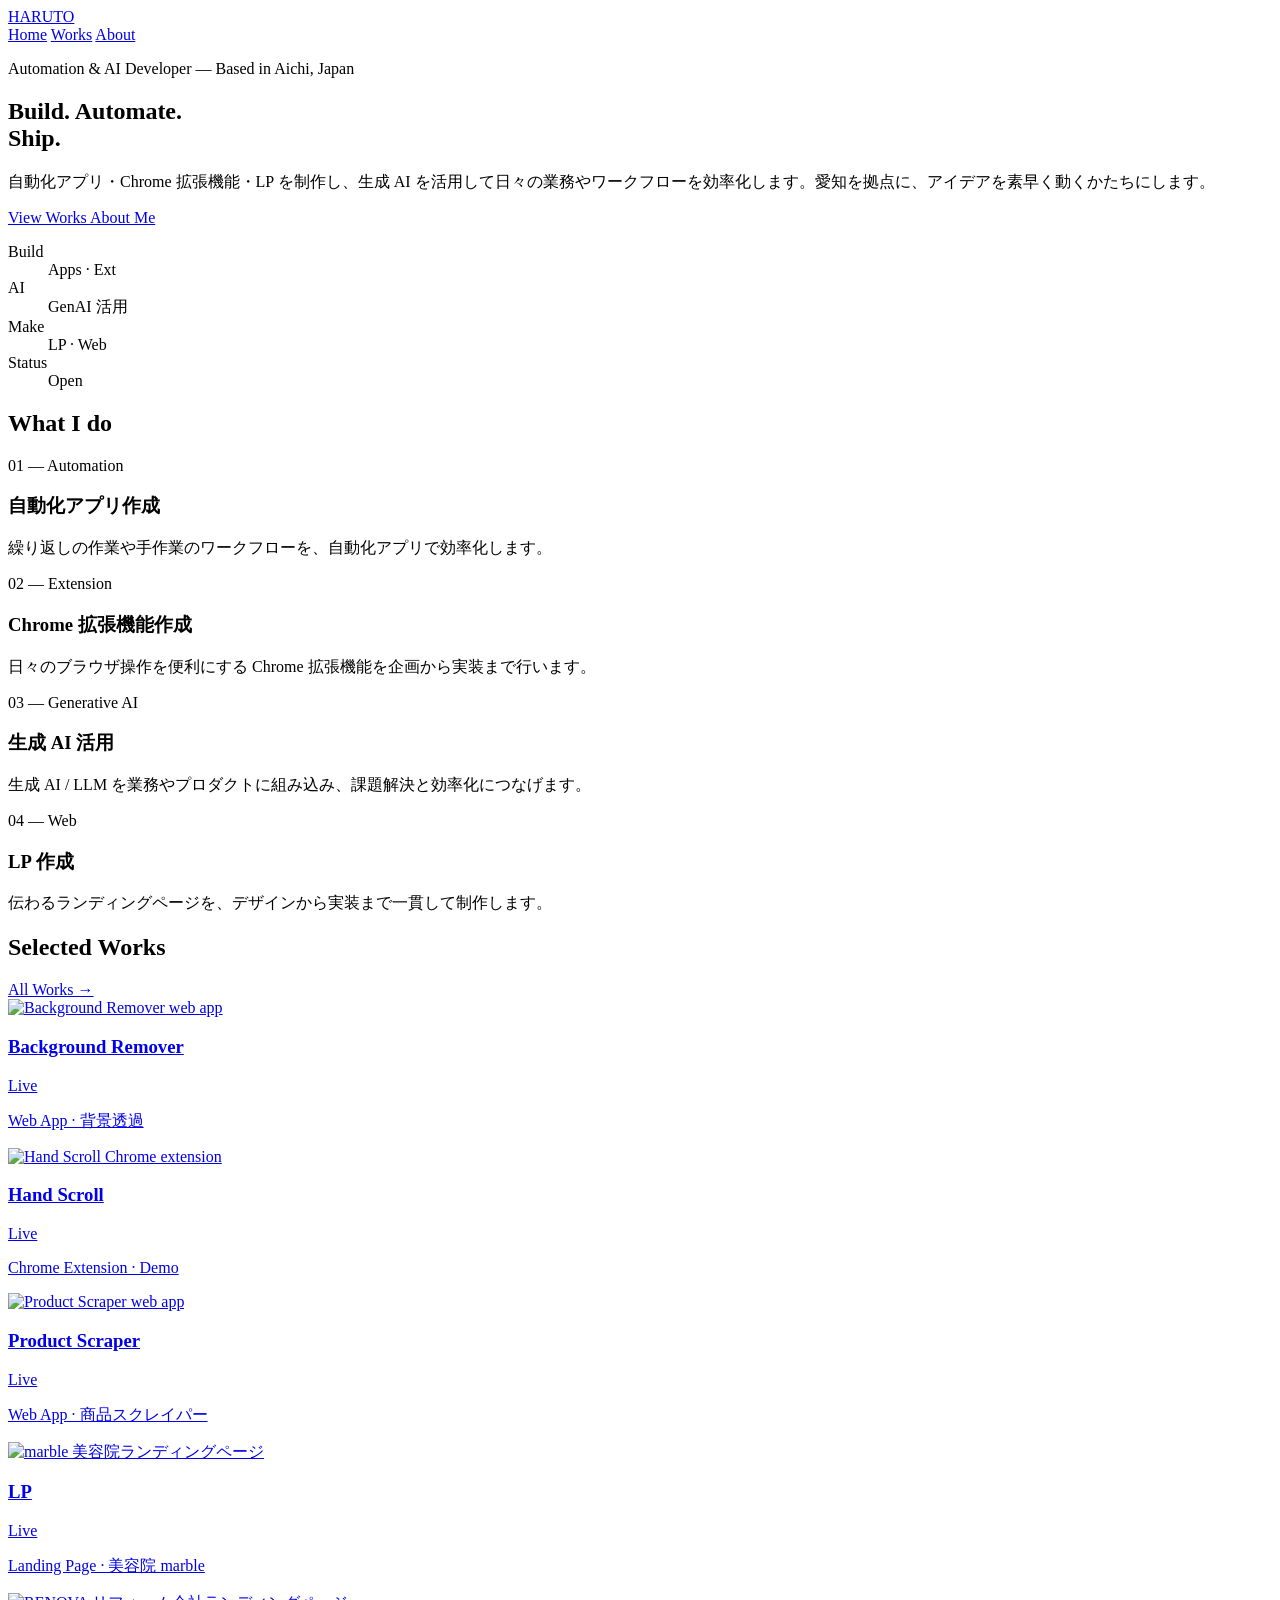
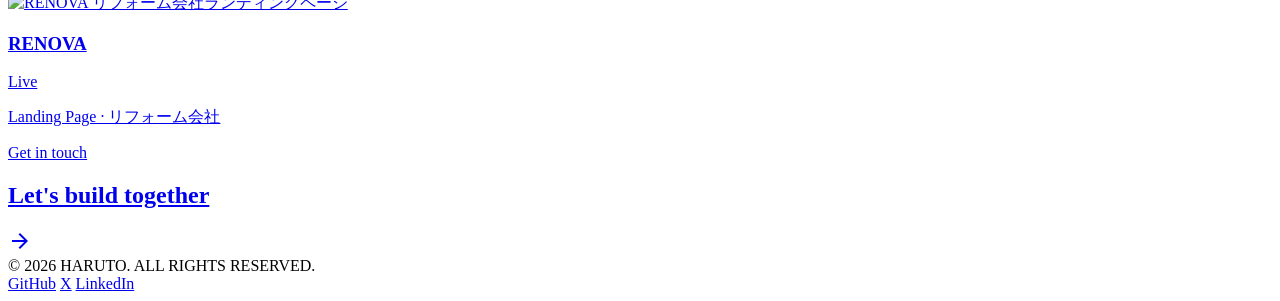
==== commit 063ba01f: "Add RENOVA reform-company LP to portfolio - New work: lp/renova/ - responsive 1-page LP with dynamic" ====
--- a/index.html
+++ b/index.html
@@ -156,6 +156,18 @@
 <p class="font-label-sm text-label-sm text-outline uppercase tracking-widest mt-1">Landing Page · 美容院 marble</p>
 </a>
 
+<!-- Work card 5 -->
+<a href="lp/renova/index.html" class="group block" data-reveal>
+<div class="aspect-[4/3] bg-surface-container overflow-hidden mb-stack-sm">
+<img data-grayscale alt="RENOVA リフォーム会社ランディングページ" src="https://images.unsplash.com/photo-1600585154340-be6161a56a0c?auto=format&fit=crop&w=800&q=80" class="w-full h-full object-cover grayscale group-hover:grayscale-0 group-hover:scale-105 transition-all duration-700" />
+</div>
+<div class="flex items-baseline justify-between">
+<h3 class="font-headline-md text-headline-md group-hover:text-secondary transition-colors">RENOVA</h3>
+<span class="font-label-sm text-label-sm text-secondary flex items-center gap-1.5"><span class="w-1.5 h-1.5 bg-secondary rounded-full"></span>Live</span>
+</div>
+<p class="font-label-sm text-label-sm text-outline uppercase tracking-widest mt-1">Landing Page · リフォーム会社</p>
+</a>
+
 </div>
 </section>
 
